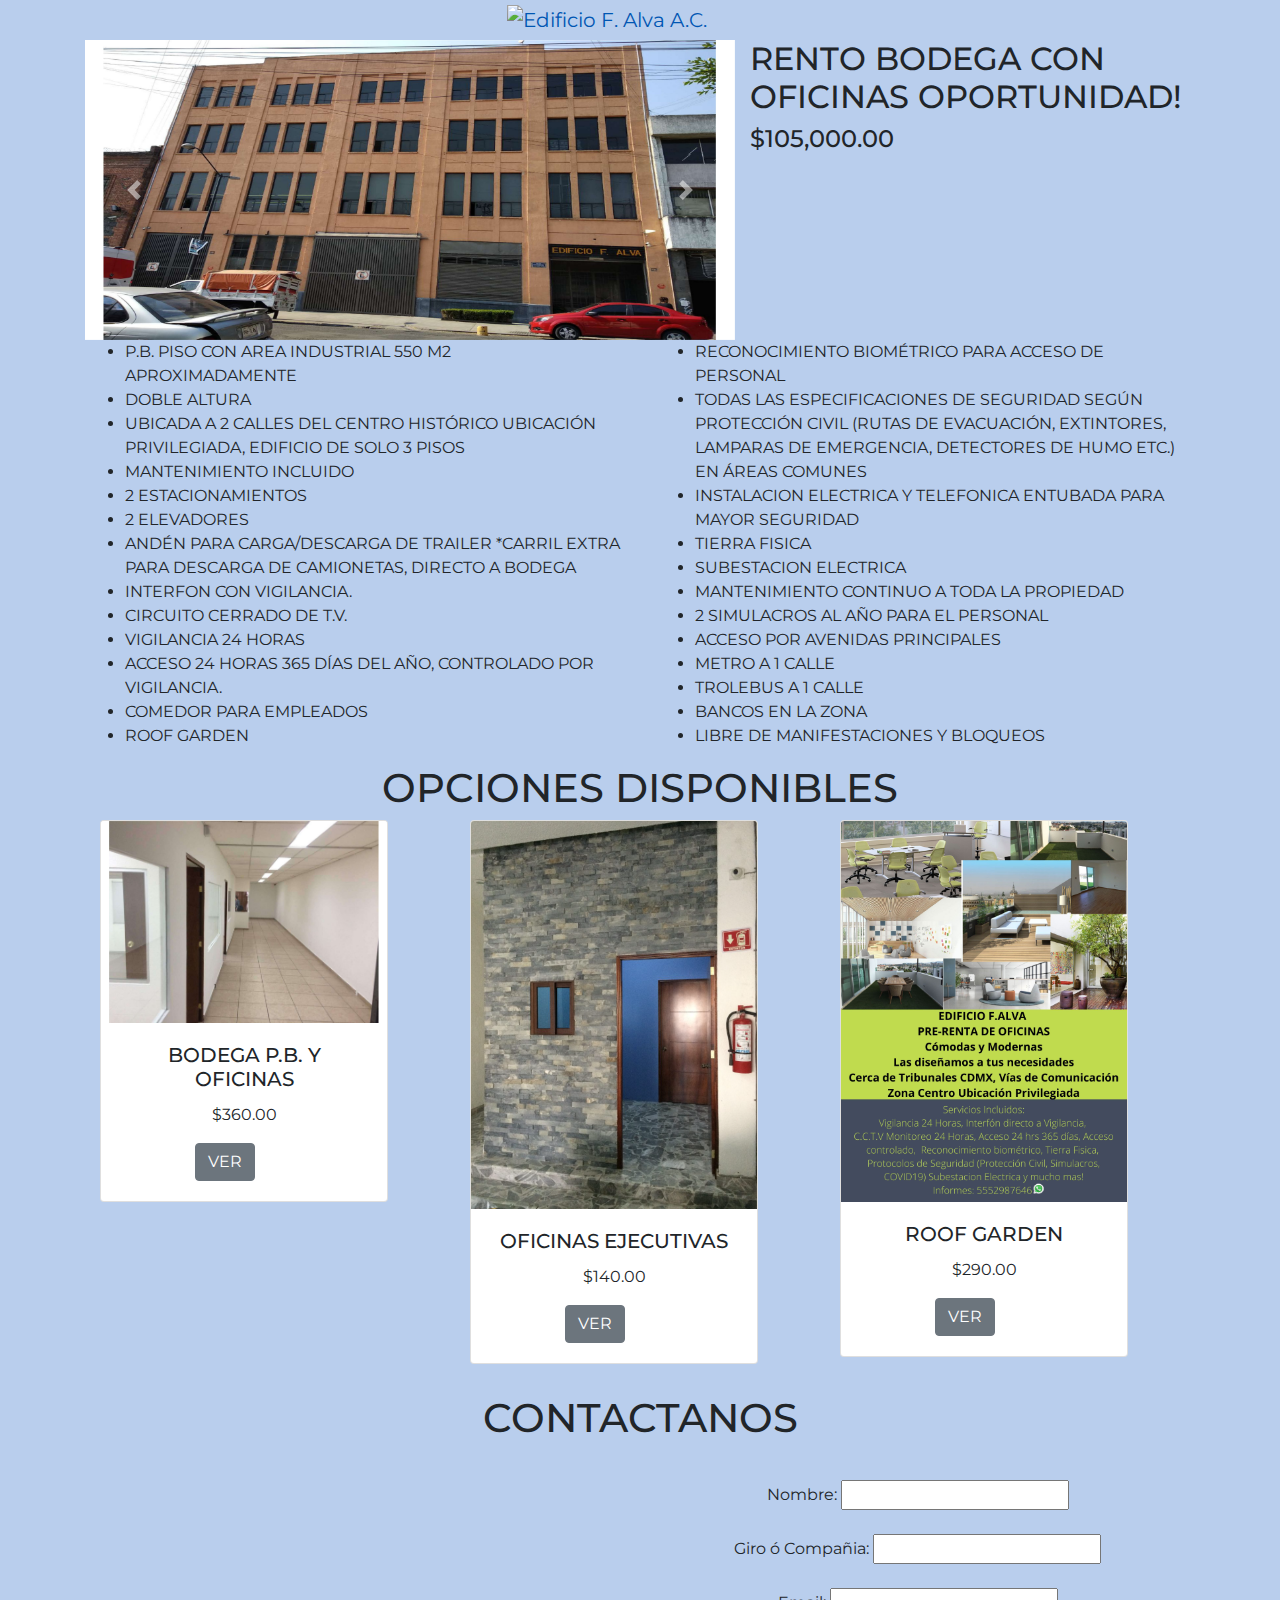
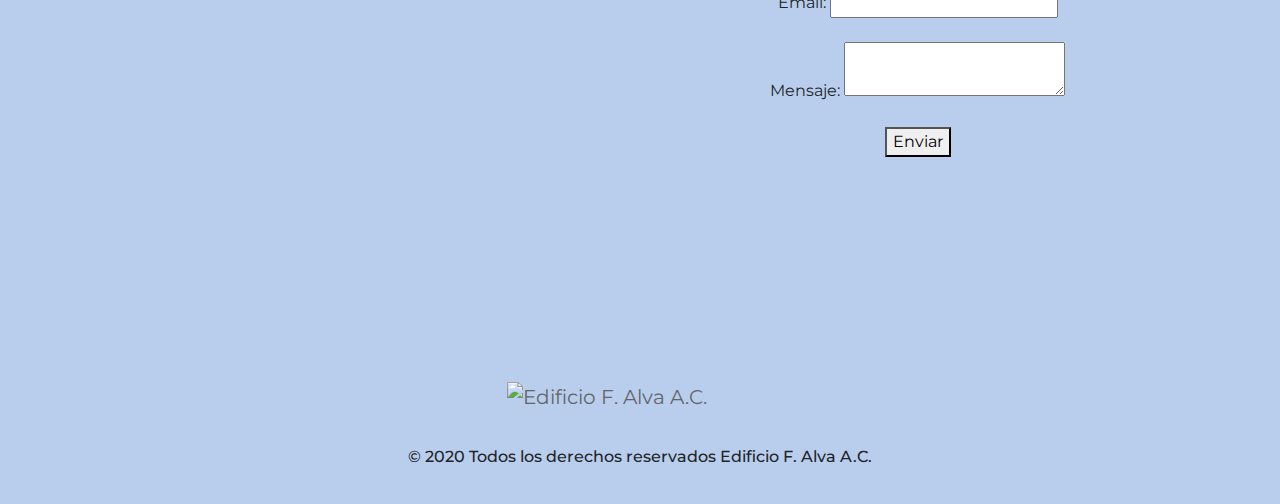
==== index.html @ c0de1441 "se agrega formulario de netlify para pruebas" ====
<!DOCTYPE html>
<html lang="en">
<head>
	<meta charset="UTF-8">
	<meta content="width=device-width, initial-scale=1.0" name="viewport">
	<title>Renta de Bodega</title>
	<link href="https://fonts.googleapis.com/css2?family=Montserrat:wght@300&display=swap" rel="stylesheet">
	<link href="https://stackpath.bootstrapcdn.com/bootstrap/4.5.0/css/bootstrap.min.css" rel="stylesheet">
	<link href="style.css" rel="stylesheet">
	<script src="https://kit.fontawesome.com/5561f59bb3.js">
	</script>
	<style>
	       body {
	         background-color: #b9ceed;
	       }
	</style>
</head>
<body class="font">
	<div>
		<a class="brand navbar-brand" href="#"><img alt="Edificio F. Alva A.C." height="auto" src="logo1.png" width="250"></a>
	</div>
	<div class="container">
		<div class="row">
			<div class="col-md-7">
				<div class="carousel slide" data-ride="carousel" id="carouselExampleControls">
					<div class="carousel-inner">
						<div class="carousel-item active"><img alt="..." class="tamfot d-block w-100" src="fot1.jpg"></div>
						<div class="carousel-item"><img alt="..." class="tamfot d-block w-100" src="fot2.jpg"></div>
						<div class="carousel-item"><img alt="..." class="tamfot d-block w-100" src="fot3.jpg"></div>
						<div class="carousel-item"><img alt="..." class="tamfot d-block w-100" src="fot4.jpg"></div>
						<div class="carousel-item"><img alt="..." class="tamfot d-block w-100" src="fot5.jpg"></div>
						<div class="carousel-item"><img alt="..." class="tamfot d-block w-100" src="fot6.jpg"></div>
						<div class="carousel-item"><img alt="..." class="tamfot d-block w-100" src="fot7.jpg"></div>
						<div class="carousel-item"><img alt="..." class="tamfot d-block w-100" src="fot9.jpg"></div>
						<div class="carousel-item"><img alt="..." class="tamfot d-block w-100" src="fot10.jpg"></div>
						<div class="carousel-item"><img alt="..." class="tamfot d-block w-100" src="fot11.jpg"></div>
						<div class="carousel-item"><img alt="..." class="tamfot d-block w-100" src="fot12.jpg"></div>
						<div class="carousel-item"><img alt="..." class="tamfot d-block w-100" src="fot13.jpg"></div>
						<div class="carousel-item"><img alt="..." class="tamfot d-block w-100" src="fot14.jpg"></div>
						<div class="carousel-item"><img alt="..." class="tamfot d-block w-100" src="fot15.jpg"></div>
						<div class="carousel-item"><img alt="..." class="tamfot d-block w-100" src="fot16.jpg"></div>
						<div class="carousel-item"><img alt="..." class="tamfot d-block w-100" src="fot17.jpg"></div>
						<div class="carousel-item"><img alt="..." class="tamfot d-block w-100" src="fot18.jpg"></div>
						<div class="carousel-item"><img alt="..." class="tamfot d-block w-100" src="fot19.jpg"></div>
						<div class="carousel-item"><img alt="..." class="tamfot d-block w-100" src="fot20.jpg"></div>
						<div class="carousel-item"><img alt="..." class="tamfot d-block w-100" src="fot21.jpg"></div>
						<div class="carousel-item"><img alt="..." class="tamfot d-block w-100" src="fot22.jpg"></div>
						<div class="carousel-item"><img alt="..." class="tamfot d-block w-100" src="fot23.jpg"></div>
						<div class="carousel-item"><img alt="..." class="tamfot d-block w-100" src="fot24.jpg"></div>
						<div class="carousel-item"><img alt="..." class="tamfot d-block w-100" src="fot25.jpg"></div>
						<div class="carousel-item"><img alt="..." class="tamfot d-block w-100" src="fot26.jpg"></div>
						<div class="carousel-item"><img alt="..." class="tamfot d-block w-100" src="fot27.jpg"></div>
						<div class="carousel-item"><img alt="..." class="tamfot d-block w-100" src="fot28.jpg"></div>
						<div class="carousel-item"><img alt="..." class="tamfot d-block w-100" src="fot29.jpg"></div>
						<div class="carousel-item"><img alt="..." class="tamfot d-block w-100" src="fot30.jpg"></div>
						<div class="carousel-item"><img alt="..." class="tamfot d-block w-100" src="fot31.jpg"></div>
						<div class="carousel-item"><img alt="..." class="tamfot d-block w-100" src="fot32.jpg"></div>
						<div class="carousel-item"><img alt="..." class="tamfot d-block w-100" src="fot33.jpg"></div>
						<div class="carousel-item"><img alt="..." class="tamfot d-block w-100" src="fot34.jpg"></div>
						<div class="carousel-item"><img alt="..." class="tamfot d-block w-100" src="fot35.jpg"></div>
						<div class="carousel-item"><img alt="..." class="tamfot d-block w-100" src="fot36.jpg"></div>
						<div class="carousel-item"><img alt="..." class="tamfot d-block w-100" src="fot37.jpg"></div>
						<div class="carousel-item"><img alt="..." class="tamfot d-block w-100" src="fot38.jpg"></div>
					</div><a class="carousel-control-prev" data-slide="prev" href="#carouselExampleControls" role="button"><span aria-hidden="true" class="carousel-control-prev-icon"></span> <span class="sr-only">Previous</span></a> <a class="carousel-control-next" data-slide="next" href="#carouselExampleControls" role="button"><span aria-hidden="true" class="carousel-control-next-icon"></span> <span class="sr-only">Next</span></a>
				</div>
			</div>
			<div></div>
			<div class="col-md-5">
				<h2>RENTO BODEGA CON OFICINAS OPORTUNIDAD!</h2>
				<h4>$105,000.00</h4>
			</div>
			<div>
				<div class="container">
					<div class="row">
						<div class="col-sm">
							<ul>
								<li>P.B. PISO CON AREA INDUSTRIAL 550 M2 APROXIMADAMENTE</li>
								<li>DOBLE ALTURA</li>
								<li>UBICADA A 2 CALLES DEL CENTRO HISTÓRICO UBICACIÓN PRIVILEGIADA, EDIFICIO DE SOLO 3 PISOS</li>
								<li>MANTENIMIENTO INCLUIDO</li>
								<li>2 ESTACIONAMIENTOS</li>
								<li>2 ELEVADORES</li>
								<li>ANDÉN PARA CARGA/DESCARGA DE TRAILER *CARRIL EXTRA PARA DESCARGA DE CAMIONETAS, DIRECTO A BODEGA</li>
								<li>INTERFON CON VIGILANCIA.</li>
								<li>CIRCUITO CERRADO DE T.V.</li>
								<li>VIGILANCIA 24 HORAS</li>
								<li>ACCESO 24 HORAS 365 DÍAS DEL AÑO, CONTROLADO POR VIGILANCIA.</li>
								<li>COMEDOR PARA EMPLEADOS</li>
								<li>ROOF GARDEN</li>
							</ul>
						</div>
						<div class="col-sm">
							<ul>
								<li>RECONOCIMIENTO BIOMÉTRICO PARA ACCESO DE PERSONAL</li>
								<li>TODAS LAS ESPECIFICACIONES DE SEGURIDAD SEGÚN PROTECCIÓN CIVIL (RUTAS DE EVACUACIÓN, EXTINTORES, LAMPARAS DE EMERGENCIA, DETECTORES DE HUMO ETC.) EN ÁREAS COMUNES</li>
								<li>INSTALACION ELECTRICA Y TELEFONICA ENTUBADA PARA MAYOR SEGURIDAD</li>
								<li>TIERRA FISICA</li>
								<li>SUBESTACION ELECTRICA</li>
								<li>MANTENIMIENTO CONTINUO A TODA LA PROPIEDAD</li>
								<li>2 SIMULACROS AL AÑO PARA EL PERSONAL</li>
								<li>ACCESO POR AVENIDAS PRINCIPALES</li>
								<li>METRO A 1 CALLE</li>
								<li>TROLEBUS A 1 CALLE</li>
								<li>BANCOS EN LA ZONA</li>
								<li>LIBRE DE MANIFESTACIONES Y BLOQUEOS</li>
							</ul>
						</div>
					</div>
				</div>
			</div>
		</div>
		<div>
			<h1 class="text-center container">OPCIONES DISPONIBLES</h1>
		</div>
		<div class="container">
			<div class="row">
				<div class="col-xl-4 col col-md-6">
					<div class="card" style="width: 18rem;">
						<img alt="..." class="card-img-top" src="fot27.jpg">
						<div class="card-body">
							<h5 class="card-title text-center">BODEGA P.B. Y OFICINAS</h5>
							<p class="card-text text-center">$360.00</p><a class="btn btn-secondary boton" href="#">VER</a>
						</div>
					</div>
				</div>
				<div class="col-xl-4 col-md-6">
					<div class="card" style="width: 18rem;">
						<img alt="..." class="card-img-top" src="fot38.png">
						<div class="card-body">
							<h5 class="card-title text-center">OFICINAS EJECUTIVAS</h5>
							<p class="card-text text-center">$140.00</p><a class="btn btn-secondary boton" href="#">VER</a>
						</div>
					</div>
				</div>
				<div class="col-xl-4 col-md-6">
					<div class="card" style="width: 18rem;">
						<img alt="..." class="card-img-top" src="PRE-RENTA%20DE%20OFICINAS.jpg">
						<div class="card-body">
							<h5 class="card-title text-center">ROOF GARDEN</h5>
							<p class="card-text text-center">$290.00</p><a class="btn btn-secondary boton" href="#">VER</a>
						</div>
					</div>
				</div>
			</div>
		</div>
		<div>
			<h1 class="text-center container sugerencias">CONTACTANOS</h1>
		</div>
		<div class="container">
			<div class="row">
				<!--Primer Columna-->
				<div class="col-lg-6 text-center mapa">
					<iframe allowfullscreen aria-hidden="false" frameborder="0" height="450" src="https://www.google.com/maps/embed?pb=!1m18!1m12!1m3!1d3762.8323298176656!2d-99.14280786924826!3d19.419649195675877!2m3!1f0!2f0!3f0!3m2!1i1024!2i768!4f13.1!3m3!1m2!1s0x85d1fed9bfebd09d%3A0x88ab30bb420219eb!2sFernando%20de%20Alva%20Ixtlilx%C3%B3chitl%2027%2C%20Obrera%2C%20Cuauht%C3%A9moc%2C%2006800%20Ciudad%20de%20M%C3%A9xico%2C%20CDMX!5e0!3m2!1ses-419!2smx!4v1595955504864!5m2!1ses-419!2smx" style="border:0;" tabindex="0" width="500"></iframe>
				</div><!--Segunda Colmna-->
				<div class="col-lg-6 text-center">
					<form name="contact" method="POST" data-netlify="true">
						<p>
						  <label>Nombre: <input type="text" name="name" /></label>   
						</p>
						<p>
						  <label>Giro ó Compañia: <input type="text" name="company" /></label>
						</p>
						<p>
							<label>Email: <input type="email" name="email" /></label>
						  </p>
						<p>
						  <label>Mensaje: <textarea name="message"></textarea></label>
						</p>
						<p>
						  <button type="submit">Enviar</button>
						</p>
					  </form>
				</div>
			</div>
		</div>
		<footer>
			<div>
				<a class="brand navbar-brand" href="#"><img alt="Edificio F. Alva A.C." height="auto" src="logo1.png" width="250"></a>
			</div>
			<div>
				<h6 class="text-center container sugerencias">© 2020 Todos los derechos reservados Edificio F. Alva A.C.</h6>
			</div>
		</footer>
		<script src="https://code.jquery.com/jquery-3.5.1.slim.min.js">
		</script> 
		<script src="https://cdn.jsdelivr.net/npm/popper.js@1.16.0/dist/umd/popper.min.js">
		</script> 
		<script src="https://stackpath.bootstrapcdn.com/bootstrap/4.5.0/js/bootstrap.min.js">
		</script> 
	</div>
</body>
</html>
---- style.css ----
.sugerencias{
    padding: 30px;
    text-align: center;
}

.texto{
	color: grey;
}
.mapa{
	padding: 20px;
}
.boton{
        margin: 0 30%;
}
.form{
        margin-top: 10px;
}
.bot{
    margin-bottom: 10px;
}
.f{
    padding:10px;
}
a{
    color: #636669;
}
#carouselExampleControls{
    width: 350px;
}
.tamfot{
    height: 300px;
    width: 500px;
}
#carouselExampleControls{
    width: 650px;
}
.brand{
    display: flex;
    justify-content: space-around;
}
.font{
    font-family: 'Montserrat', sans-serif;
}
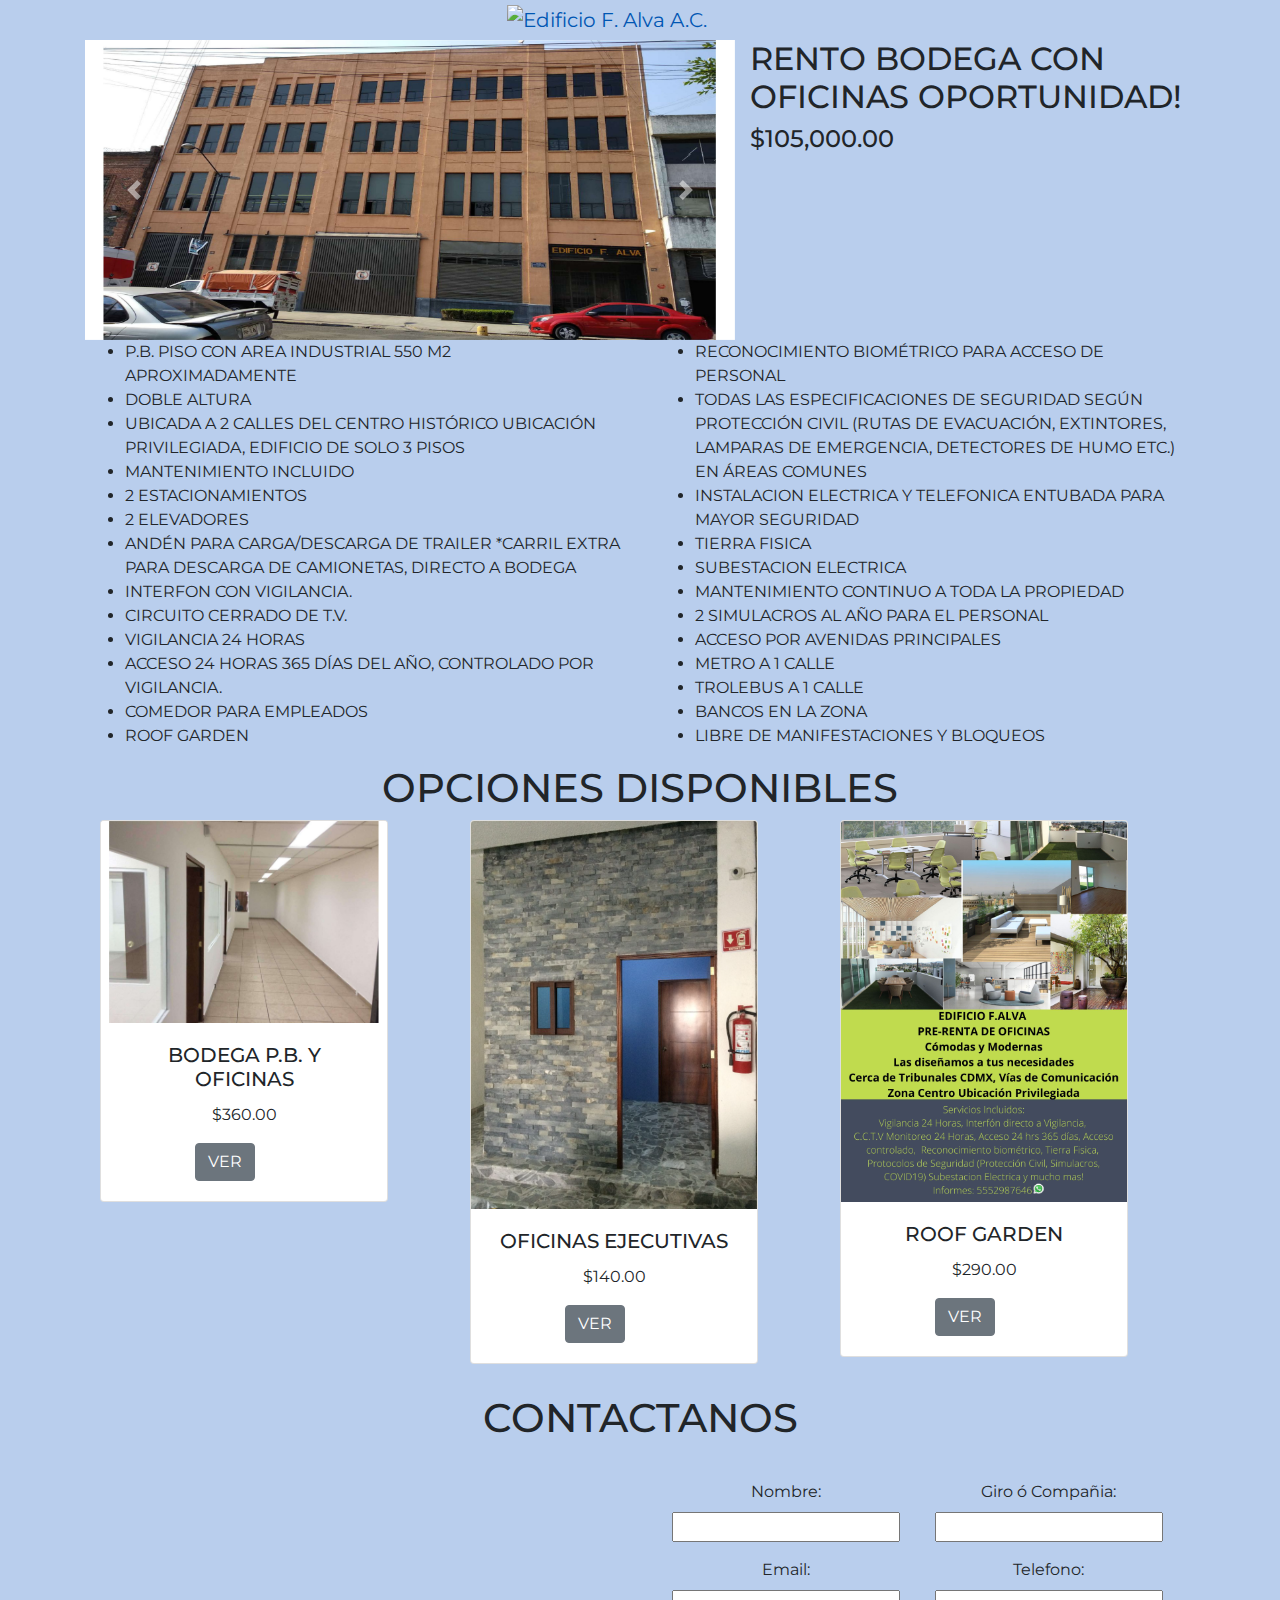
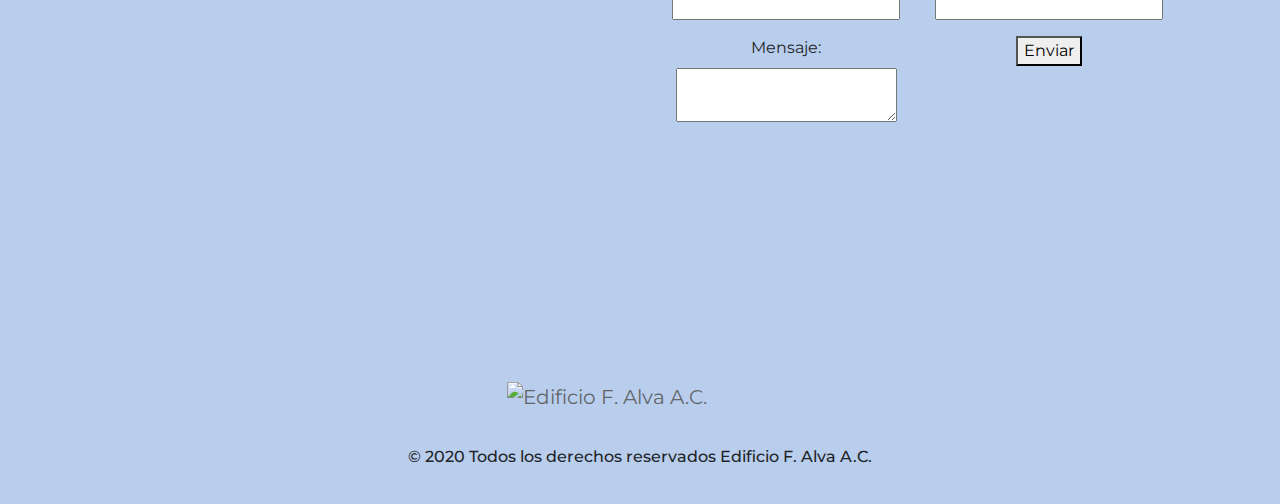
==== commit 1834a1e4: "se agrega formulario de netlify para pruebas" ====
--- a/index.html
+++ b/index.html
@@ -153,22 +153,53 @@
 					<iframe allowfullscreen aria-hidden="false" frameborder="0" height="450" src="https://www.google.com/maps/embed?pb=!1m18!1m12!1m3!1d3762.8323298176656!2d-99.14280786924826!3d19.419649195675877!2m3!1f0!2f0!3f0!3m2!1i1024!2i768!4f13.1!3m3!1m2!1s0x85d1fed9bfebd09d%3A0x88ab30bb420219eb!2sFernando%20de%20Alva%20Ixtlilx%C3%B3chitl%2027%2C%20Obrera%2C%20Cuauht%C3%A9moc%2C%2006800%20Ciudad%20de%20M%C3%A9xico%2C%20CDMX!5e0!3m2!1ses-419!2smx!4v1595955504864!5m2!1ses-419!2smx" style="border:0;" tabindex="0" width="500"></iframe>
 				</div><!--Segunda Colmna-->
 				<div class="col-lg-6 text-center">
-					<form name="contact" method="POST" data-netlify="true">
-						<p>
-						  <label>Nombre: <input type="text" name="name" /></label>   
-						</p>
-						<p>
-						  <label>Giro ó Compañia: <input type="text" name="company" /></label>
-						</p>
-						<p>
-							<label>Email: <input type="email" name="email" /></label>
-						  </p>
-						<p>
-						  <label>Mensaje: <textarea name="message"></textarea></label>
-						</p>
-						<p>
-						  <button type="submit">Enviar</button>
-						</p>
+					<form name="contact" method="POST" data-netlify="true"></form>
+					<div class="container">
+						<div class="row">
+						  <div class="col-sm">
+						
+							<p>
+								<label>Nombre: </label>  
+								<input type="text" name="name"/> 
+							  </p>
+
+							  <p>
+								<label>Email: </label>
+								<input type="email" name="email" />
+							  </p>
+
+							  <p>
+								<label>Mensaje: </label>
+								<textarea name="message"></textarea>
+							  </p>
+						  </div>
+						  <div class="col-sm">
+						
+							<p>
+								<label>Giro ó Compañia: </label>
+								<input type="text" name="company" />
+							  </p>
+
+							  <p>
+								<label>Telefono: </label>
+								<input type="text" name="telephone" />
+							  </p>
+
+							  <p>
+								<button type="submit">Enviar</button>
+							  </p>
+
+						  </div>
+						  
+						</div>
+					  </div>
+					
+						
+						
+						
+						
+						
+						
 					  </form>
 				</div>
 			</div>
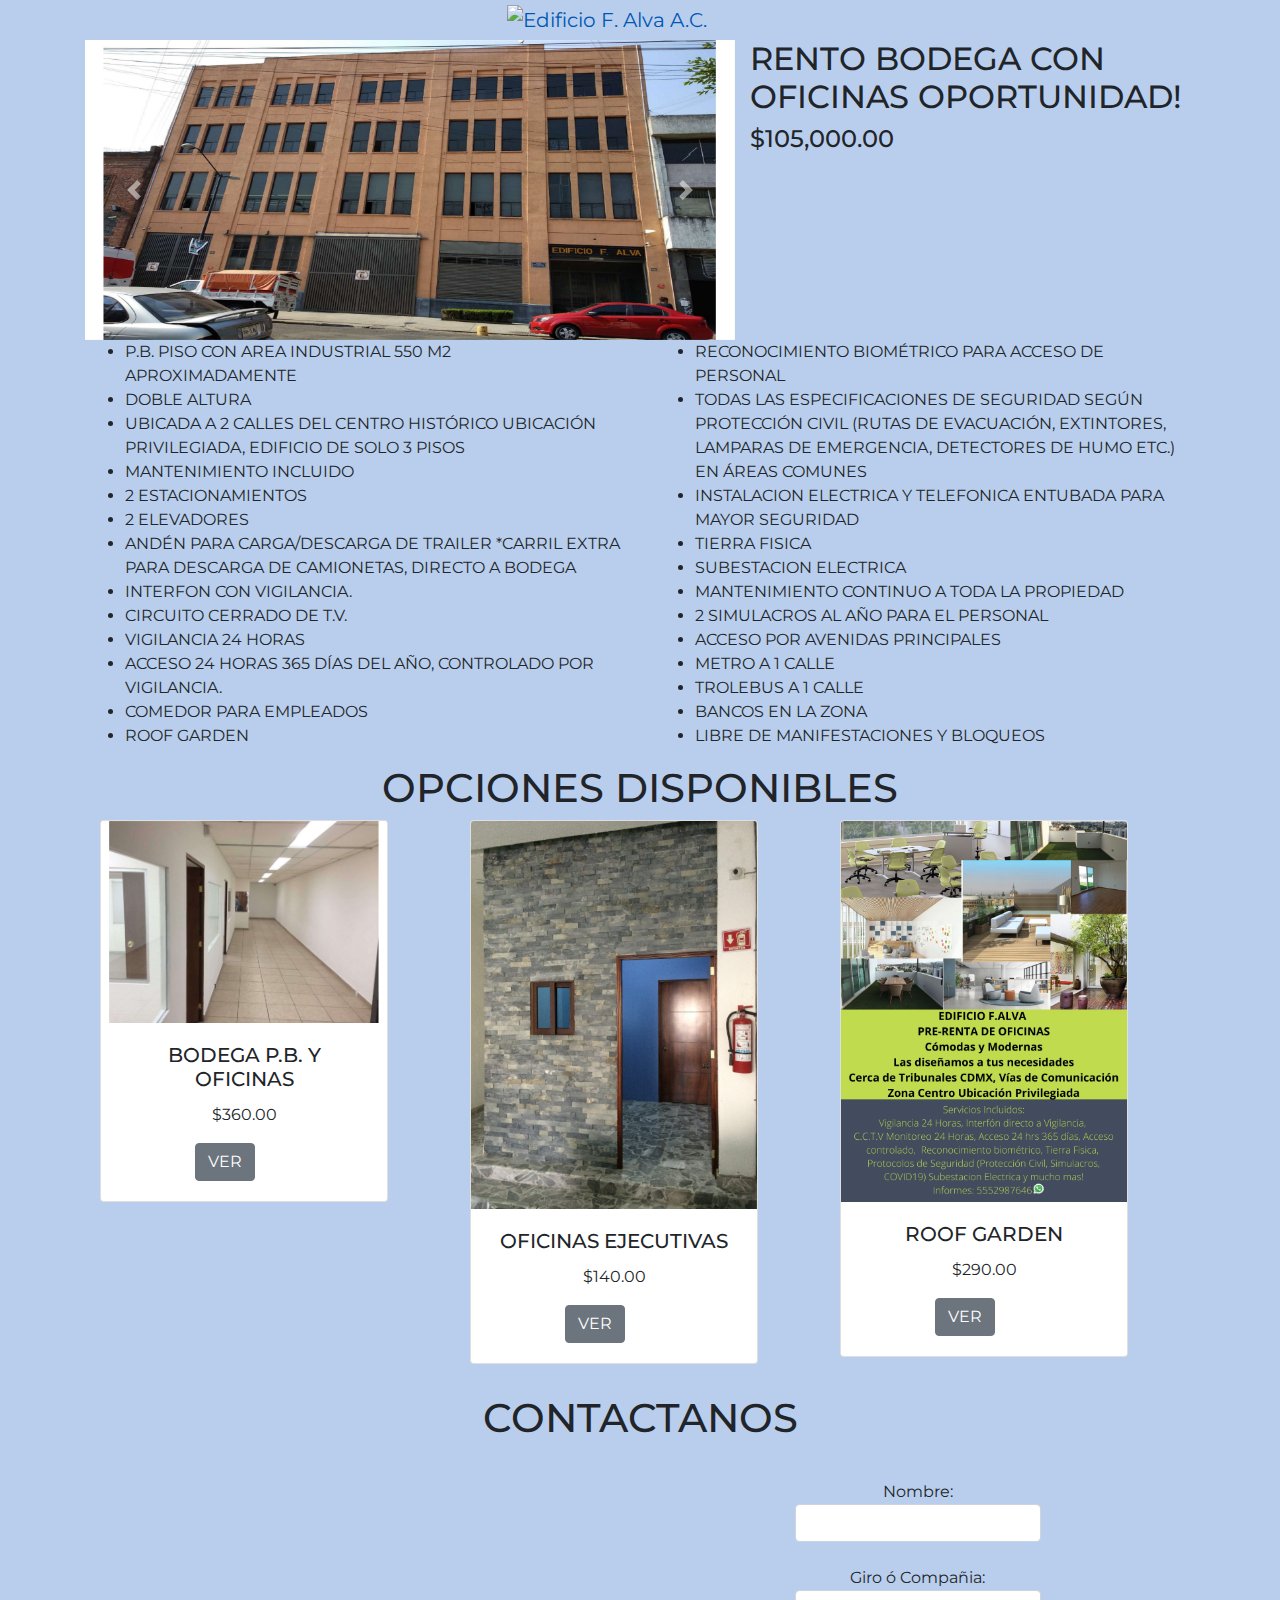
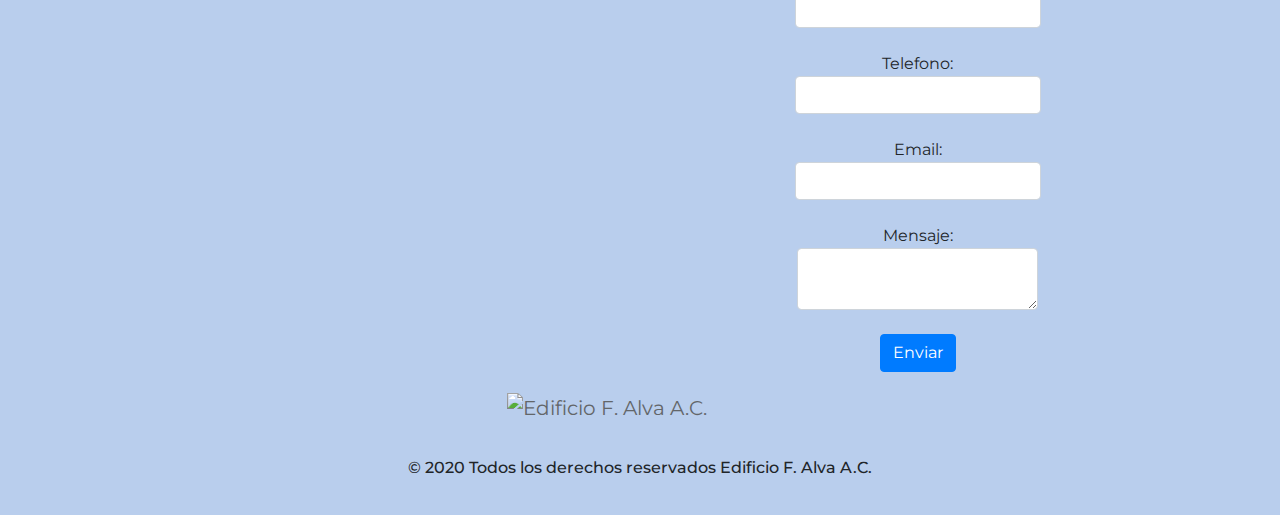
==== commit b4b9d05f: "se agrega formulario de netlify para pruebas" ====
--- a/index.html
+++ b/index.html
@@ -153,53 +153,29 @@
 					<iframe allowfullscreen aria-hidden="false" frameborder="0" height="450" src="https://www.google.com/maps/embed?pb=!1m18!1m12!1m3!1d3762.8323298176656!2d-99.14280786924826!3d19.419649195675877!2m3!1f0!2f0!3f0!3m2!1i1024!2i768!4f13.1!3m3!1m2!1s0x85d1fed9bfebd09d%3A0x88ab30bb420219eb!2sFernando%20de%20Alva%20Ixtlilx%C3%B3chitl%2027%2C%20Obrera%2C%20Cuauht%C3%A9moc%2C%2006800%20Ciudad%20de%20M%C3%A9xico%2C%20CDMX!5e0!3m2!1ses-419!2smx!4v1595955504864!5m2!1ses-419!2smx" style="border:0;" tabindex="0" width="500"></iframe>
 				</div><!--Segunda Colmna-->
 				<div class="col-lg-6 text-center">
-					<form name="contact" method="POST" data-netlify="true"></form>
-					<div class="container">
-						<div class="row">
-						  <div class="col-sm">
-						
-							<p>
-								<label>Nombre: </label>  
-								<input type="text" name="name"/> 
-							  </p>
-
-							  <p>
-								<label>Email: </label>
-								<input type="email" name="email" />
-							  </p>
-
-							  <p>
-								<label>Mensaje: </label>
-								<textarea name="message"></textarea>
-							  </p>
-						  </div>
-						  <div class="col-sm">
-						
-							<p>
-								<label>Giro ó Compañia: </label>
-								<input type="text" name="company" />
-							  </p>
-
-							  <p>
-								<label>Telefono: </label>
-								<input type="text" name="telephone" />
-							  </p>
-
-							  <p>
-								<button type="submit">Enviar</button>
-							  </p>
-
-						  </div>
-						  
-						</div>
-					  </div>
 					
-						
-						
-						
-						
-						
-						
+					<form name="contact" method="POST" data-netlify-recaptcha="true" data-netlify="true">
+						<p>
+						  <label>Nombre: <input type="text" name="name" class="form-control"/></label>   
+						</p>
+						<p>
+						  <label>Giro ó Compañia: <input type="text" name="company" class="form-control"/></label>
+						</p>
+						<p>
+							<label>Telefono: <input type="number" name="telephone" class="form-control" /></label>
+						  </p>
+						<p>
+							<label>Email: <input type="email" name="email" class="form-control"/></label>
+						  </p>
+						<p>
+						  <label>Mensaje: <textarea name="message" class="form-control"></textarea></label>
+						</p>
+					</p>
+					<div data-netlify-recaptcha="true"></div>
+					<p>
+						<p>
+						  <button type="submit" class="btn btn-primary">Enviar</button>
+						</p>
 					  </form>
 				</div>
 			</div>
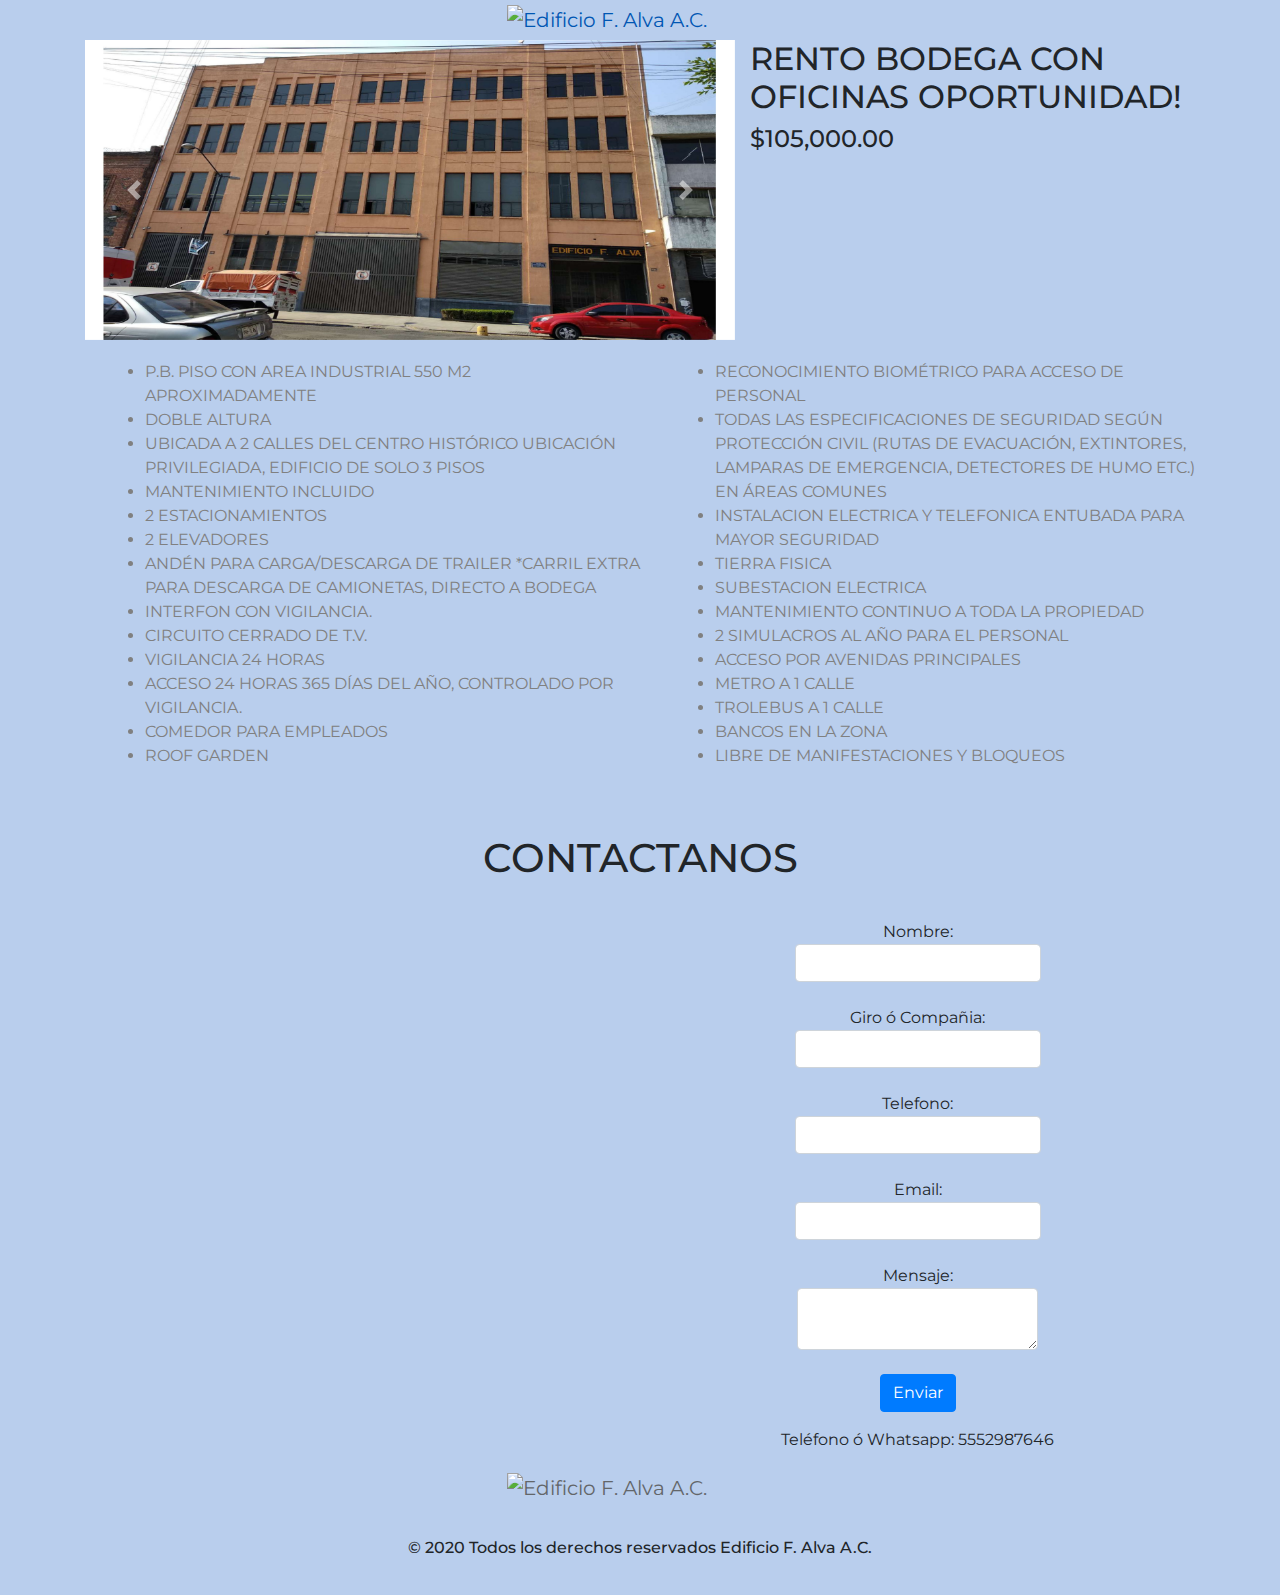
==== commit 095db890: "se agrega telefono de contacto, se cmenta las cards, de hace margen a texto descriptivo" ====
--- a/index.html
+++ b/index.html
@@ -70,7 +70,7 @@
 				<h4>$105,000.00</h4>
 			</div>
 			<div>
-				<div class="container">
+				<div class="container texto">
 					<div class="row">
 						<div class="col-sm">
 							<ul>
@@ -109,10 +109,10 @@
 				</div>
 			</div>
 		</div>
-		<div>
+		<!-- <div>
 			<h1 class="text-center container">OPCIONES DISPONIBLES</h1>
-		</div>
-		<div class="container">
+		</div> -->
+		<!-- <div class="container">
 			<div class="row">
 				<div class="col-xl-4 col col-md-6">
 					<div class="card" style="width: 18rem;">
@@ -142,7 +142,7 @@
 					</div>
 				</div>
 			</div>
-		</div>
+		</div> -->
 		<div>
 			<h1 class="text-center container sugerencias">CONTACTANOS</h1>
 		</div>
@@ -154,7 +154,7 @@
 				</div><!--Segunda Colmna-->
 				<div class="col-lg-6 text-center">
 					
-					<form name="contact" method="POST" data-netlify-recaptcha="true" data-netlify="true">
+					<form name="contact" method="POST" data-netlify="true">
 						<p>
 						  <label>Nombre: <input type="text" name="name" class="form-control"/></label>   
 						</p>
@@ -170,13 +170,11 @@
 						<p>
 						  <label>Mensaje: <textarea name="message" class="form-control"></textarea></label>
 						</p>
-					</p>
-					<div data-netlify-recaptcha="true"></div>
-					<p>
 						<p>
 						  <button type="submit" class="btn btn-primary">Enviar</button>
 						</p>
 					  </form>
+					  <p>Teléfono ó Whatsapp: 5552987646</p>
 				</div>
 			</div>
 		</div>
--- a/style.css
+++ b/style.css
@@ -40,4 +40,8 @@
 }
 .font{
     font-family: 'Montserrat', sans-serif;
+}
+
+.texto{
+    margin: 20px;
 }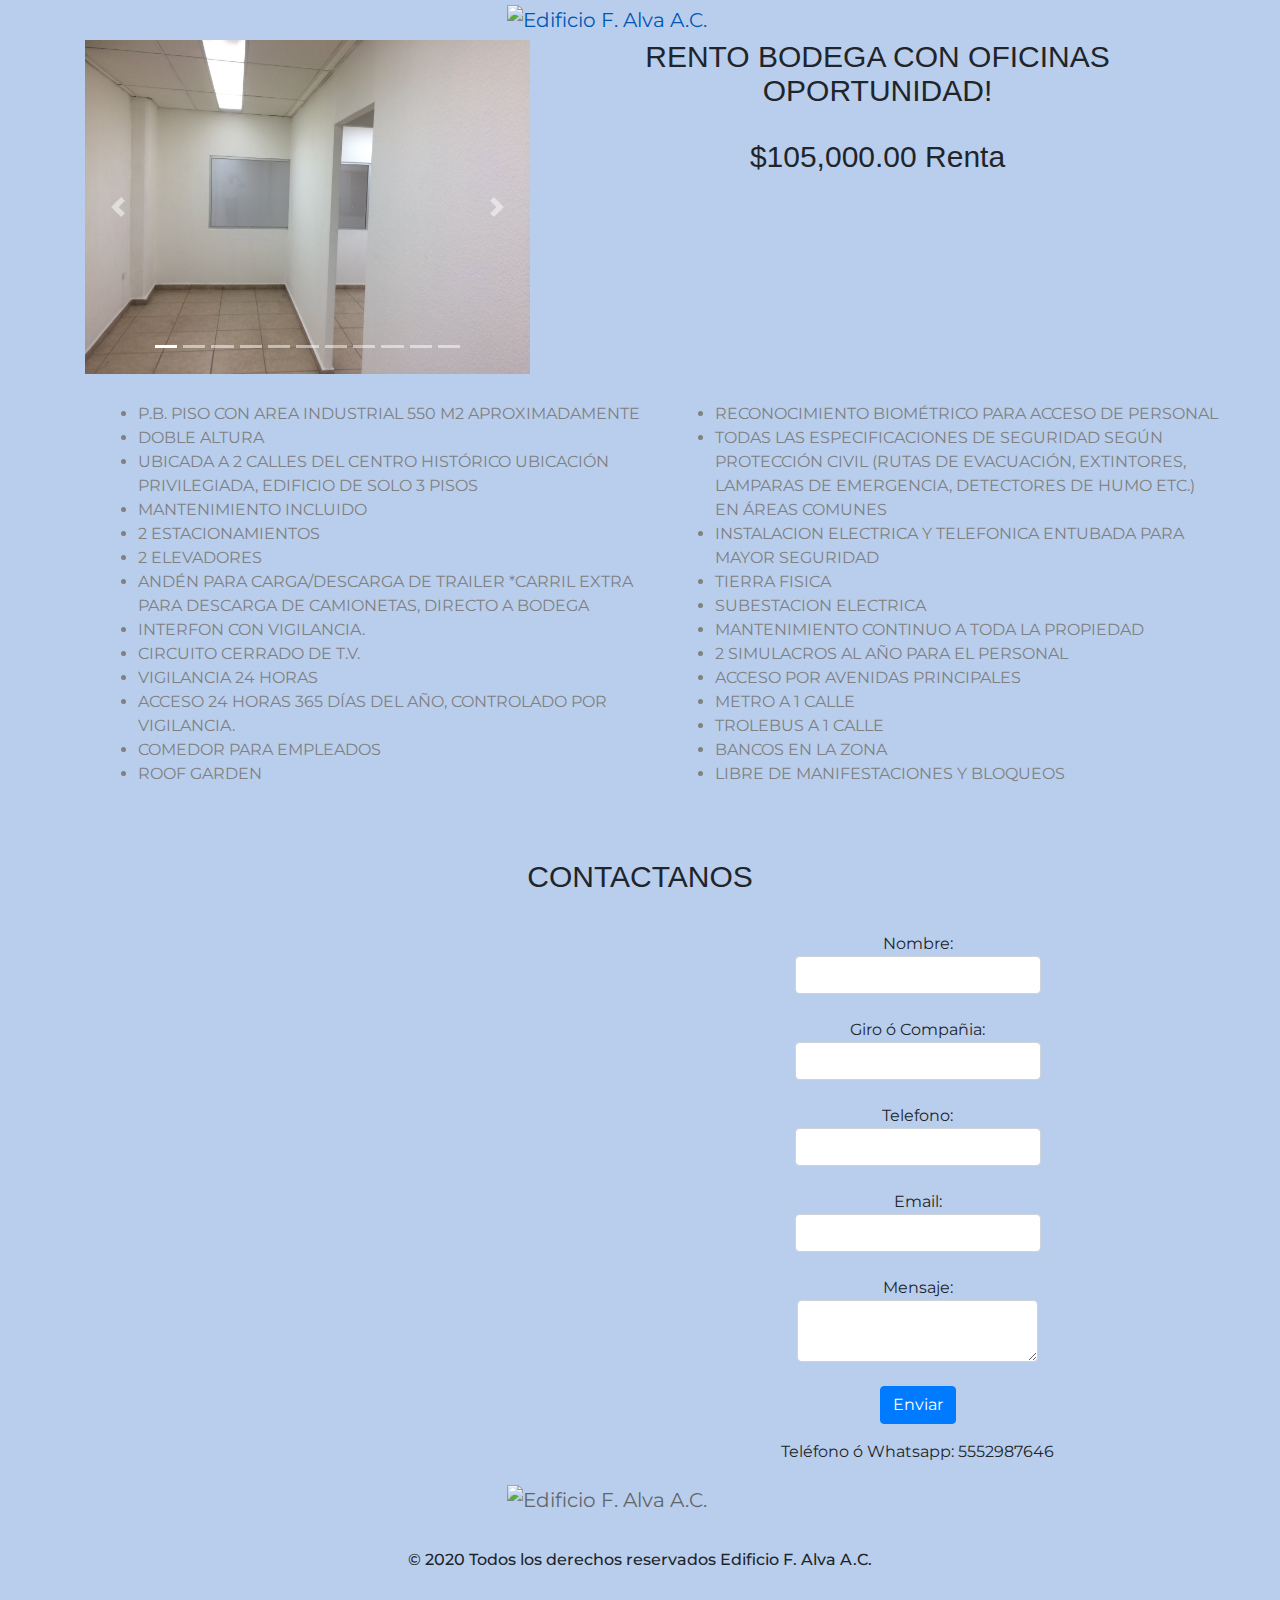
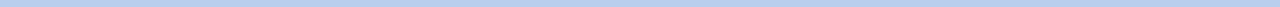
==== commit 05130bbf: "se arregla el carrusel de fotos y se pone un poco de estilo a los titulos" ====
--- a/index.html
+++ b/index.html
@@ -14,6 +14,16 @@
 	         background-color: #b9ceed;
 	       }
 	</style>
+	<!-- Global site tag (gtag.js) - Google Analytics -->
+<script async src="https://www.googletagmanager.com/gtag/js?id=UA-174518815-1">
+</script>
+<script>
+  window.dataLayer = window.dataLayer || [];
+  function gtag(){dataLayer.push(arguments);}
+  gtag('js', new Date());
+
+  gtag('config', 'UA-174518815-1');
+</script>
 </head>
 <body class="font">
 	<div>
@@ -21,53 +31,73 @@
 	</div>
 	<div class="container">
 		<div class="row">
+			<div class="col-md-5">
+				<div id="carouselExampleIndicators" class="carousel slide" data-ride="carousel">
+					<ol class="carousel-indicators">
+					  <li data-target="#carouselExampleIndicators" data-slide-to="0" class="active"></li>
+					  <li data-target="#carouselExampleIndicators" data-slide-to="1"></li>
+					  <li data-target="#carouselExampleIndicators" data-slide-to="2"></li>
+					  <li data-target="#carouselExampleIndicators" data-slide-to="3"></li>
+					  <li data-target="#carouselExampleIndicators" data-slide-to="4"></li>
+					  <li data-target="#carouselExampleIndicators" data-slide-to="5"></li>
+					  <li data-target="#carouselExampleIndicators" data-slide-to="6"></li>
+					  <li data-target="#carouselExampleIndicators" data-slide-to="7"></li>
+					  <li data-target="#carouselExampleIndicators" data-slide-to="8"></li>
+					  <li data-target="#carouselExampleIndicators" data-slide-to="9"></li>
+					  <li data-target="#carouselExampleIndicators" data-slide-to="10"></li>
+					</ol>
+					<div class="carousel-inner">
+					  <div class="carousel-item active">
+						<img class="d-block w-100" src="fot1.jpg" alt="First slide">
+					  </div>
+					  <div class="carousel-item">
+						<img class="d-block w-100" src="fot2.jpg" alt="Second slide">
+					  </div>
+					  <div class="carousel-item">
+						<img class="d-block w-100" src="fot3.jpg" alt="Third slide">
+					  </div>
+					  <div class="carousel-item">
+						<img class="d-block w-100" src="fot4.jpg" alt="Third slide">
+					  </div>
+					  <div class="carousel-item">
+						<img class="d-block w-100" src="fot5.jpg" alt="Third slide">
+					  </div>
+					  <div class="carousel-item">
+						<img class="d-block w-100" src="fot6.jpg" alt="Third slide">
+					  </div>
+					  <div class="carousel-item">
+						<img class="d-block w-100" src="fot7.jpg" alt="Third slide">
+					  </div>
+					  <div class="carousel-item">
+						<img class="d-block w-100" src="fot8.jpg" alt="Third slide">
+					  </div>
+					  <div class="carousel-item">
+						<img class="d-block w-100" src="fot9.jpg" alt="Third slide">
+					  </div>
+					  <div class="carousel-item">
+						<img class="d-block w-100" src="fot10.jpg" alt="Third slide">
+					  </div>
+					  <div class="carousel-item">
+						<img class="d-block w-100" src="fot11.jpg" alt="Third slide">
+					  </div>
+					</div>
+					<a class="carousel-control-prev" href="#carouselExampleIndicators" role="button" data-slide="prev">
+					  <span class="carousel-control-prev-icon" aria-hidden="true"></span>
+					  <span class="sr-only">Previous</span>
+					</a>
+					<a class="carousel-control-next" href="#carouselExampleIndicators" role="button" data-slide="next">
+					  <span class="carousel-control-next-icon" aria-hidden="true"></span>
+					  <span class="sr-only">Next</span>
+					</a>
+				  </div>
+
+
+			
+			</div>
+			<div></div>
 			<div class="col-md-7">
-				<div class="carousel slide" data-ride="carousel" id="carouselExampleControls">
-					<div class="carousel-inner">
-						<div class="carousel-item active"><img alt="..." class="tamfot d-block w-100" src="fot1.jpg"></div>
-						<div class="carousel-item"><img alt="..." class="tamfot d-block w-100" src="fot2.jpg"></div>
-						<div class="carousel-item"><img alt="..." class="tamfot d-block w-100" src="fot3.jpg"></div>
-						<div class="carousel-item"><img alt="..." class="tamfot d-block w-100" src="fot4.jpg"></div>
-						<div class="carousel-item"><img alt="..." class="tamfot d-block w-100" src="fot5.jpg"></div>
-						<div class="carousel-item"><img alt="..." class="tamfot d-block w-100" src="fot6.jpg"></div>
-						<div class="carousel-item"><img alt="..." class="tamfot d-block w-100" src="fot7.jpg"></div>
-						<div class="carousel-item"><img alt="..." class="tamfot d-block w-100" src="fot9.jpg"></div>
-						<div class="carousel-item"><img alt="..." class="tamfot d-block w-100" src="fot10.jpg"></div>
-						<div class="carousel-item"><img alt="..." class="tamfot d-block w-100" src="fot11.jpg"></div>
-						<div class="carousel-item"><img alt="..." class="tamfot d-block w-100" src="fot12.jpg"></div>
-						<div class="carousel-item"><img alt="..." class="tamfot d-block w-100" src="fot13.jpg"></div>
-						<div class="carousel-item"><img alt="..." class="tamfot d-block w-100" src="fot14.jpg"></div>
-						<div class="carousel-item"><img alt="..." class="tamfot d-block w-100" src="fot15.jpg"></div>
-						<div class="carousel-item"><img alt="..." class="tamfot d-block w-100" src="fot16.jpg"></div>
-						<div class="carousel-item"><img alt="..." class="tamfot d-block w-100" src="fot17.jpg"></div>
-						<div class="carousel-item"><img alt="..." class="tamfot d-block w-100" src="fot18.jpg"></div>
-						<div class="carousel-item"><img alt="..." class="tamfot d-block w-100" src="fot19.jpg"></div>
-						<div class="carousel-item"><img alt="..." class="tamfot d-block w-100" src="fot20.jpg"></div>
-						<div class="carousel-item"><img alt="..." class="tamfot d-block w-100" src="fot21.jpg"></div>
-						<div class="carousel-item"><img alt="..." class="tamfot d-block w-100" src="fot22.jpg"></div>
-						<div class="carousel-item"><img alt="..." class="tamfot d-block w-100" src="fot23.jpg"></div>
-						<div class="carousel-item"><img alt="..." class="tamfot d-block w-100" src="fot24.jpg"></div>
-						<div class="carousel-item"><img alt="..." class="tamfot d-block w-100" src="fot25.jpg"></div>
-						<div class="carousel-item"><img alt="..." class="tamfot d-block w-100" src="fot26.jpg"></div>
-						<div class="carousel-item"><img alt="..." class="tamfot d-block w-100" src="fot27.jpg"></div>
-						<div class="carousel-item"><img alt="..." class="tamfot d-block w-100" src="fot28.jpg"></div>
-						<div class="carousel-item"><img alt="..." class="tamfot d-block w-100" src="fot29.jpg"></div>
-						<div class="carousel-item"><img alt="..." class="tamfot d-block w-100" src="fot30.jpg"></div>
-						<div class="carousel-item"><img alt="..." class="tamfot d-block w-100" src="fot31.jpg"></div>
-						<div class="carousel-item"><img alt="..." class="tamfot d-block w-100" src="fot32.jpg"></div>
-						<div class="carousel-item"><img alt="..." class="tamfot d-block w-100" src="fot33.jpg"></div>
-						<div class="carousel-item"><img alt="..." class="tamfot d-block w-100" src="fot34.jpg"></div>
-						<div class="carousel-item"><img alt="..." class="tamfot d-block w-100" src="fot35.jpg"></div>
-						<div class="carousel-item"><img alt="..." class="tamfot d-block w-100" src="fot36.jpg"></div>
-						<div class="carousel-item"><img alt="..." class="tamfot d-block w-100" src="fot37.jpg"></div>
-						<div class="carousel-item"><img alt="..." class="tamfot d-block w-100" src="fot38.jpg"></div>
-					</div><a class="carousel-control-prev" data-slide="prev" href="#carouselExampleControls" role="button"><span aria-hidden="true" class="carousel-control-prev-icon"></span> <span class="sr-only">Previous</span></a> <a class="carousel-control-next" data-slide="next" href="#carouselExampleControls" role="button"><span aria-hidden="true" class="carousel-control-next-icon"></span> <span class="sr-only">Next</span></a>
-				</div>
-			</div>
-			<div></div>
-			<div class="col-md-5">
-				<h2>RENTO BODEGA CON OFICINAS OPORTUNIDAD!</h2>
-				<h4>$105,000.00</h4>
+				<h2 class="estilo">RENTO BODEGA CON OFICINAS OPORTUNIDAD!</h2><br>
+				<h4 class="estilo">$105,000.00 Renta</h4>
 			</div>
 			<div>
 				<div class="container texto">
@@ -144,7 +174,7 @@
 			</div>
 		</div> -->
 		<div>
-			<h1 class="text-center container sugerencias">CONTACTANOS</h1>
+			<h1 class="text-center container sugerencias estilo">CONTACTANOS</h1>
 		</div>
 		<div class="container">
 			<div class="row">
--- a/style.css
+++ b/style.css
@@ -44,4 +44,9 @@
 
 .texto{
     margin: 20px;
+    padding: 8px
+}
+.estilo{
+    font: 30px Tahoma, Helvetica, Arial, Sans-Serif;
+	text-align: center;
 }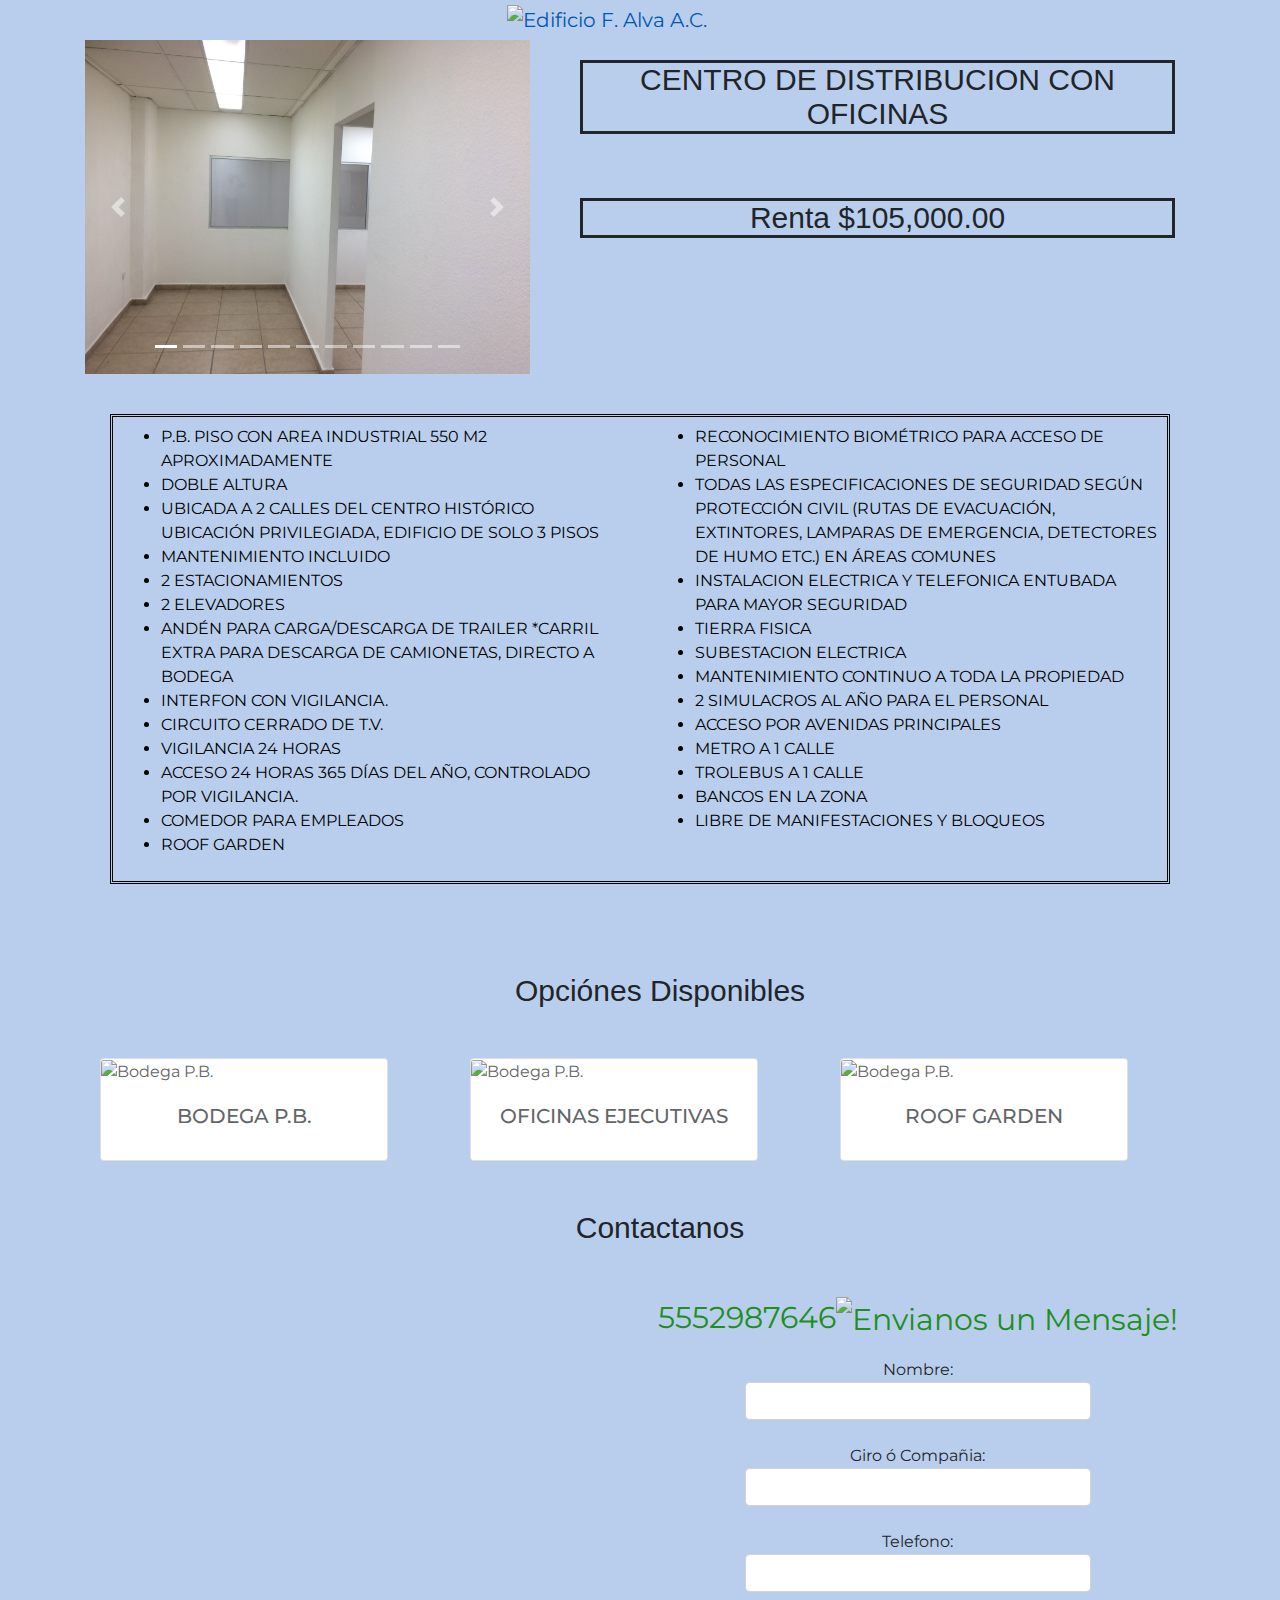
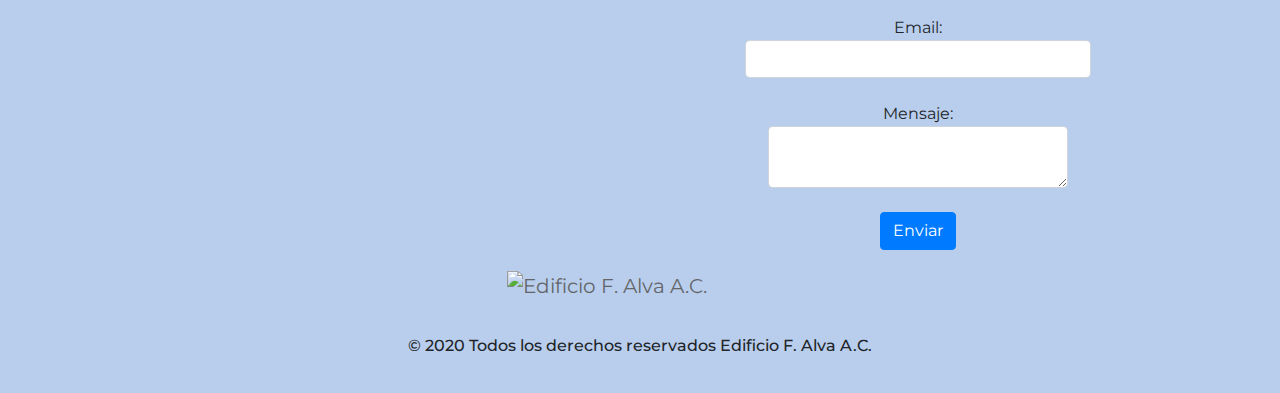
==== commit b75ade29: "Se ajusta tamaño de formulario" ====
--- a/index.html
+++ b/index.html
@@ -4,6 +4,7 @@
 	<meta charset="UTF-8">
 	<meta content="width=device-width, initial-scale=1.0" name="viewport">
 	<title>Renta de Bodega</title>
+	<link rel="icon" href="Logo1.png" />
 	<link href="https://fonts.googleapis.com/css2?family=Montserrat:wght@300&display=swap" rel="stylesheet">
 	<link href="https://stackpath.bootstrapcdn.com/bootstrap/4.5.0/css/bootstrap.min.css" rel="stylesheet">
 	<link href="style.css" rel="stylesheet">
@@ -96,10 +97,10 @@
 			</div>
 			<div></div>
 			<div class="col-md-7">
-				<h2 class="estilo">RENTO BODEGA CON OFICINAS OPORTUNIDAD!</h2><br>
-				<h4 class="estilo">$105,000.00 Renta</h4>
-			</div>
-			<div>
+				<h2 class="estilo z">CENTRO DE DISTRIBUCION CON OFICINAS</h2><br>
+				<h4 class="estilo z">Renta $105,000.00</h4>
+			</div>
+			
 				<div class="container texto">
 					<div class="row">
 						<div class="col-sm">
@@ -137,74 +138,72 @@
 						</div>
 					</div>
 				</div>
-			</div>
-		</div>
-		<!-- <div>
-			<h1 class="text-center container">OPCIONES DISPONIBLES</h1>
-		</div> -->
-		<!-- <div class="container">
+			
+		</div>
+		<div>
+			<h1 class="text-center container sugerencias estilo">Opciónes Disponibles</h1>
+		</div>
+	    <div class="container">
 			<div class="row">
 				<div class="col-xl-4 col col-md-6">
 					<div class="card" style="width: 18rem;">
-						<img alt="..." class="card-img-top" src="fot27.jpg">
+						<a href="index.html"><img alt="Bodega P.B." class="card-img-top" src="3.jpg"></a>
 						<div class="card-body">
-							<h5 class="card-title text-center">BODEGA P.B. Y OFICINAS</h5>
-							<p class="card-text text-center">$360.00</p><a class="btn btn-secondary boton" href="#">VER</a>
+							<a href="index.html"><h5 class="card-title text-center">BODEGA P.B.</h5></a>
+							
 						</div>
 					</div>
 				</div>
 				<div class="col-xl-4 col-md-6">
 					<div class="card" style="width: 18rem;">
-						<img alt="..." class="card-img-top" src="fot38.png">
+						<a href="index.html"><img alt="Bodega P.B." class="card-img-top" src="2.jpg"></a>
 						<div class="card-body">
-							<h5 class="card-title text-center">OFICINAS EJECUTIVAS</h5>
-							<p class="card-text text-center">$140.00</p><a class="btn btn-secondary boton" href="#">VER</a>
+							<a href="index.html"><h5 class="card-title text-center">OFICINAS EJECUTIVAS</h5></a>
 						</div>
 					</div>
 				</div>
 				<div class="col-xl-4 col-md-6">
 					<div class="card" style="width: 18rem;">
-						<img alt="..." class="card-img-top" src="PRE-RENTA%20DE%20OFICINAS.jpg">
+						<a href="index.html"><img alt="Bodega P.B." class="card-img-top" src="1.jpg"></a>
 						<div class="card-body">
-							<h5 class="card-title text-center">ROOF GARDEN</h5>
-							<p class="card-text text-center">$290.00</p><a class="btn btn-secondary boton" href="#">VER</a>
-						</div>
-					</div>
-				</div>
-			</div>
-		</div> -->
-		<div>
-			<h1 class="text-center container sugerencias estilo">CONTACTANOS</h1>
-		</div>
+							<a href="index.html"><h5 class="card-title text-center">ROOF GARDEN</h5></a>
+						</div>
+					</div>
+				</div>
+			</div>
+		</div>
+		
+			<h1 class="text-center container sugerencias estilo">Contactanos</h1>
+		
 		<div class="container">
 			<div class="row">
 				<!--Primer Columna-->
 				<div class="col-lg-6 text-center mapa">
-					<iframe allowfullscreen aria-hidden="false" frameborder="0" height="450" src="https://www.google.com/maps/embed?pb=!1m18!1m12!1m3!1d3762.8323298176656!2d-99.14280786924826!3d19.419649195675877!2m3!1f0!2f0!3f0!3m2!1i1024!2i768!4f13.1!3m3!1m2!1s0x85d1fed9bfebd09d%3A0x88ab30bb420219eb!2sFernando%20de%20Alva%20Ixtlilx%C3%B3chitl%2027%2C%20Obrera%2C%20Cuauht%C3%A9moc%2C%2006800%20Ciudad%20de%20M%C3%A9xico%2C%20CDMX!5e0!3m2!1ses-419!2smx!4v1595955504864!5m2!1ses-419!2smx" style="border:0;" tabindex="0" width="500"></iframe>
+					<iframe class="responsive" allowfullscreen aria-hidden="false" frameborder="0" height="450" src="https://www.google.com/maps/embed?pb=!1m18!1m12!1m3!1d3762.8323298176656!2d-99.14280786924826!3d19.419649195675877!2m3!1f0!2f0!3f0!3m2!1i1024!2i768!4f13.1!3m3!1m2!1s0x85d1fed9bfebd09d%3A0x88ab30bb420219eb!2sFernando%20de%20Alva%20Ixtlilx%C3%B3chitl%2027%2C%20Obrera%2C%20Cuauht%C3%A9moc%2C%2006800%20Ciudad%20de%20M%C3%A9xico%2C%20CDMX!5e0!3m2!1ses-419!2smx!4v1595955504864!5m2!1ses-419!2smx" style="border:0;" tabindex="0" width="500"></iframe>
 				</div><!--Segunda Colmna-->
 				<div class="col-lg-6 text-center">
-					
+					<a href="https://api.whatsapp.com/send?phone=5552987646"><p class="w">5552987646<img class="ico" src="Whatsapp.png" alt="Envianos un Mensaje!"></p>	</a>
+
 					<form name="contact" method="POST" data-netlify="true">
 						<p>
-						  <label>Nombre: <input type="text" name="name" class="form-control"/></label>   
-						</p>
-						<p>
-						  <label>Giro ó Compañia: <input type="text" name="company" class="form-control"/></label>
-						</p>
-						<p>
-							<label>Telefono: <input type="number" name="telephone" class="form-control" /></label>
+						  <label>Nombre: <input type="text" name="name" class="form-control" size="30"/></label>   
+						</p>
+						<p>
+						  <label>Giro ó Compañia: <input type="text" name="company" class="form-control" size="30"/></label>
+						</p>
+						<p>
+							<label>Telefono: <input type="text" name="telephone" class="form-control" size="30"/></label>
 						  </p>
 						<p>
-							<label>Email: <input type="email" name="email" class="form-control"/></label>
+							<label>Email: <input type="email" name="email" class="form-control" size="30"/></label>
 						  </p>
 						<p>
-						  <label>Mensaje: <textarea name="message" class="form-control"></textarea></label>
+						  <label>Mensaje: <textarea name="message" class="form-control message"></textarea></label>
 						</p>
 						<p>
 						  <button type="submit" class="btn btn-primary">Enviar</button>
 						</p>
 					  </form>
-					  <p>Teléfono ó Whatsapp: 5552987646</p>
 				</div>
 			</div>
 		</div>
--- a/style.css
+++ b/style.css
@@ -23,6 +23,7 @@
 }
 a{
     color: #636669;
+    
 }
 #carouselExampleControls{
     width: 350px;
@@ -43,10 +44,33 @@
 }
 
 .texto{
-    margin: 20px;
-    padding: 8px
+    margin: 40px;
+    padding: 8px;
+    color: black;
+    border-style: double;
 }
 .estilo{
     font: 30px Tahoma, Helvetica, Arial, Sans-Serif;
-	text-align: center;
+    text-align: center;
+    margin: 20px;
+}
+.responsive {
+    width: 100%;
+    height: 100%;
+  }
+.ico{
+    width: 50px;
+    height: auto;
+}
+.w{
+    color: #208f1c;
+    font-size: 30px;
+}
+.message{
+    width: 300px;
+    
+}
+.z{
+    border-style: solid;
+
 }